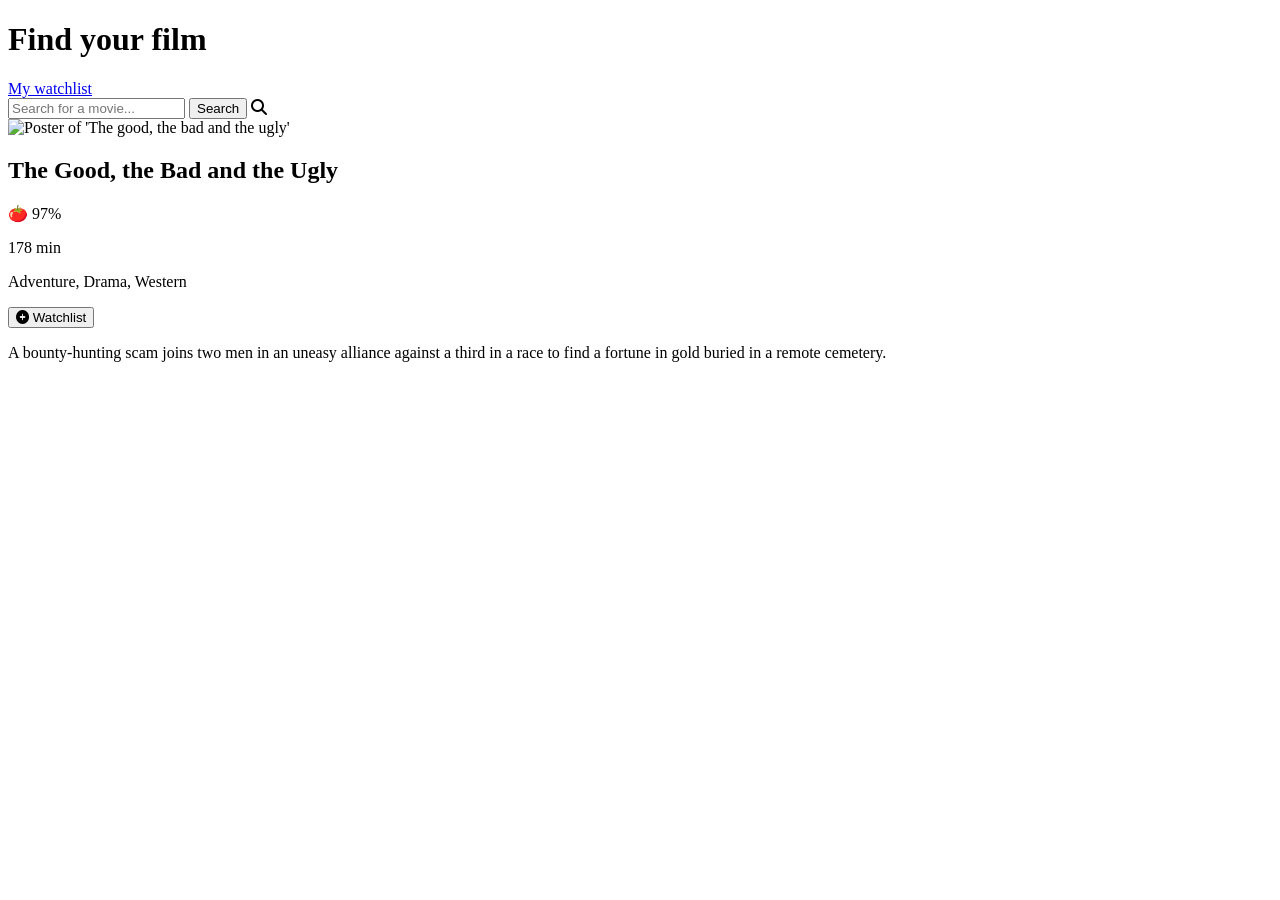
==== index.html @ f2eead35 "html and css built for main page" ====
<!DOCTYPE html>
<html lang="en">
<head>
    <meta charset="UTF-8">
    <meta name="viewport" content="width=device-width, initial-scale=1.0">
    <title>Movie Watchlist</title>
    <link rel="stylesheet" href="styles.css">

    <link rel="stylesheet" href="https://cdnjs.cloudflare.com/ajax/libs/font-awesome/6.5.1/css/all.min.css">

    <link rel="preconnect" href="https://fonts.googleapis.com">
    <link rel="preconnect" href="https://fonts.gstatic.com" crossorigin>
    <link href="https://fonts.googleapis.com/css2?family=Inter:ital,opsz,wght@0,14..32,100..900;1,14..32,100..900&display=swap" rel="stylesheet">
</head>
<body>

    <header class="header">
        <div class="container hero-container">
            <div class="hero-text">
                <h1>Find your film</h1>
                <a href="watchlist.html" class="watchlist-tag">My watchlist</a>
            </div>

            <div class="search-container">
                <input type="text" id="search-input" placeholder="Search for a movie...">
                <button id="search-button">Search</button>
                <i class="fa-solid fa-search"></i>
            </div>
        </div>

    </header>

    <main>
        
        <div class="results-container container">
            <div>
                <!-- <i class="fa-solid fa-film movie-icon"></i>
                <p class="movie-message">Start exploring</p> -->

                <div class="movie-card">

                    <div class="movie-poster">
                        <img src="https://m.media-amazon.com/images/M/MV5BMWM5ZjQxM2YtNDlmYi00ZDNhLWI4MWUtN2VkYjBlMTY1ZTkwXkEyXkFqcGc@._V1_QL75_UX380_CR0,4,380,562_.jpg" 
                        alt="Poster of 'The good, the bad and the ugly'">
                    </div>

                    <div class="movie-text">

                        <div class="title-stars">
                            <h2>The Good, the Bad and the Ugly</h2>
                            <p>🍅 97%</p>
                        </div>

                        <div class="specs">
                            <p>178 min</p>
                            <p>Adventure, Drama, Western</p>
                            <button> <i class="fa-sharp fa-solid fa-circle-plus"></i> Watchlist</button>

                        </div>

                        <div class="description">
                            <p>A bounty-hunting scam joins two men in an uneasy 
                                alliance against a third in a race to find a fortune in gold buried 
                                in a remote cemetery.</p>
                        </div>
                    </div>
                </div>

            </div>
        </div>

    </main>

    <script src="index.js"></script>
</body>
</html>
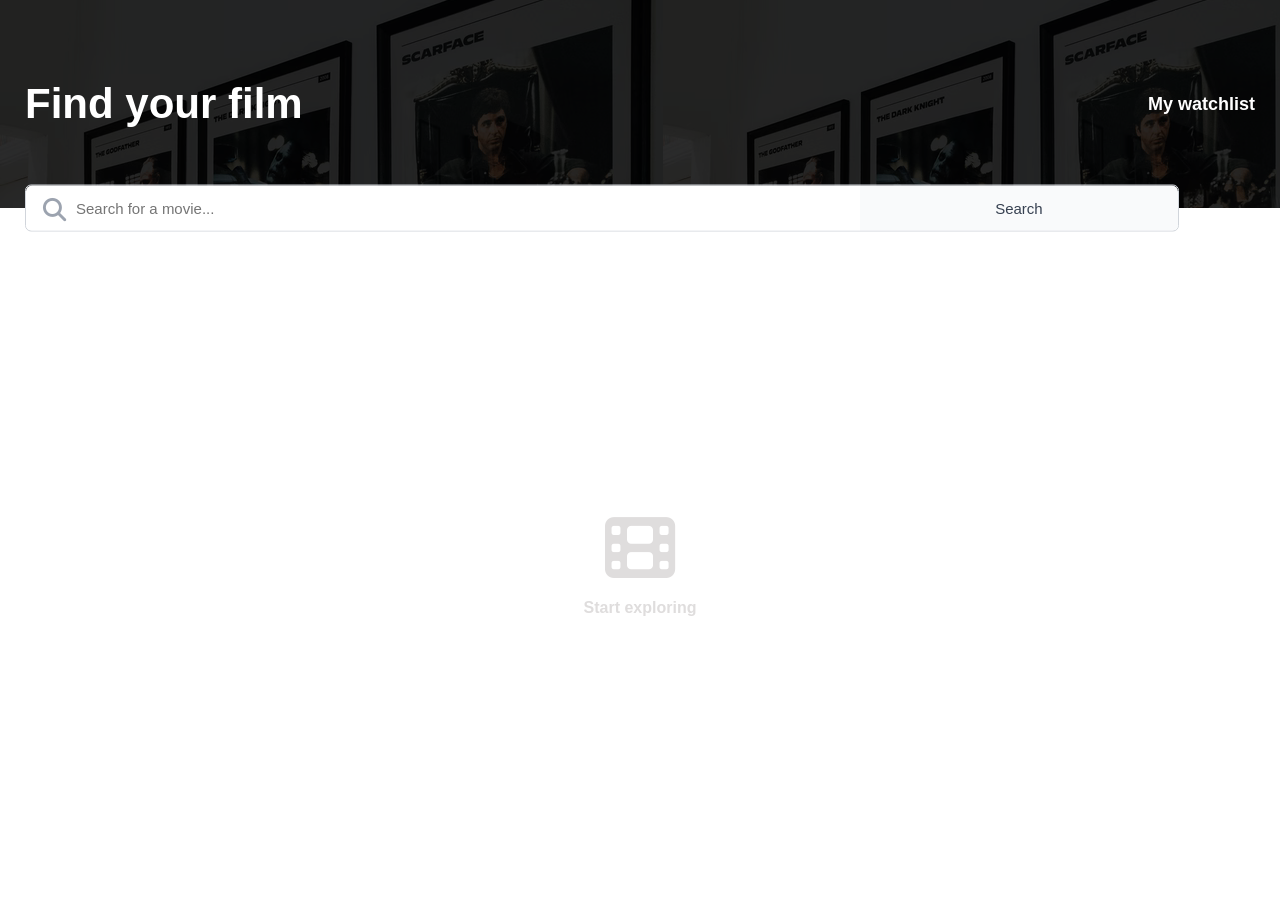
==== commit 6ccabc7f: "rendering of movies working correctly" ====
--- a/index.html
+++ b/index.html
@@ -32,10 +32,13 @@
 
     <main>
         
-        <div class="results-container container">
-            <div>
-                <!-- <i class="fa-solid fa-film movie-icon"></i>
-                <p class="movie-message">Start exploring</p> -->
+        <div class="results-container container empty" >
+            <div id="results-container">
+                <i class="fa-solid fa-film movie-icon"></i>
+                <p class="movie-message">Start exploring</p>
+
+            <!--                
+                EXAMPLE OF HTML THAT IS GENERATED IN JS
 
                 <div class="movie-card">
 
@@ -64,7 +67,7 @@
                                 in a remote cemetery.</p>
                         </div>
                     </div>
-                </div>
+                </div> -->
 
             </div>
         </div>
--- a/styles.css
+++ b/styles.css
@@ -0,0 +1,190 @@
+body {
+    margin: 0;
+    font-family: "Inter", sans-serif;
+}
+
+/* HEADER STYLES */
+.header {
+    width: 100%;
+    padding: 80px 0;
+    background-image: url("./media/banner.png");
+    background-position: 0px -150px;
+    background-color: rgb(46, 46, 46);
+    background-blend-mode: multiply;
+    position: relative;
+}
+
+.container {
+    max-width: 1300px;
+    padding: 0 25px;
+    margin: 0 auto;
+}
+
+.hero-text {
+    display: flex;
+    align-items: center;
+    justify-content: space-between;
+    
+}
+
+h1 {
+    color: white;
+    margin: 0;
+    font-size: 42px;
+    font-weight: 800;
+}
+
+.watchlist-tag {
+    color: white;
+    font-family: "Inter", sans-serif;
+    font-size: 18px;
+    text-decoration: none;
+    font-weight: bold;
+}
+
+
+
+/* SEARCH BAR */
+.search-container{
+    width: 90%;
+    position: absolute;
+    bottom: 0;
+    display: flex;
+    border: 1px solid #D1D5DB;
+    border-radius: 6px;
+    transform: translate(0, 50%);
+}
+
+input, #search-button {
+    font-family: "Inter", sans-serif;
+    font-size: 15px;
+    border: none;
+    font-weight: 500;
+}
+
+input {
+    padding: 14px 50px;
+    width: 70%;
+    border-radius: 6px 0px 0px 6px;
+}
+
+#search-button {
+
+    padding: 10px 20px;
+    background-color: #F9FAFB;
+    color: #374151;
+    cursor: pointer;
+    width: 30%;
+    border-radius: 0px 6px 6px 0px;
+}
+
+.fa-search {
+    font-size: 23px;
+    position: absolute;
+    top: 12px;
+    left: 17px;
+    color: #9CA3AF;
+}
+
+
+
+/* BODY STYLES */
+
+.results-container {
+    display: flex;
+    min-height: calc(100dvh - 290px);
+    text-align: center;
+    padding-top: 60px;
+    justify-content: center;
+}
+
+.empty {
+    
+    align-items: center;
+}
+
+.movie-icon {
+    font-size: 70px;
+    color: #DFDDDD;
+}
+
+.movie-message {
+    color: #DFDDDD;
+    font-weight: bold;
+}
+
+/* MOVIE CARD STYLES */
+
+.movie-card {
+    display: flex;
+    max-width: 500px;
+    gap: 15px;
+    padding: 20px 0px;
+    border-bottom: 1.5px solid #E5E7EB;
+}
+
+.movie-text {
+    display: flex;
+    flex-direction: column;
+    text-align: left;
+}
+
+.title-stars {
+    display: flex;
+    gap: 20px;
+    align-items: center;
+}
+
+.title-stars h2 {
+    font-size: 18px;
+    font-weight: 500;
+}
+
+.title-stars p {
+    font-size: 12px;
+}
+
+.title-stars * {
+    margin-bottom: 0px;
+}
+
+.specs {
+    display: flex;
+    gap: 19px;
+}
+
+.specs * {
+    margin-bottom: 8px;
+}
+
+.specs p {
+    font-size: 12px;
+}
+
+.specs button {
+    font-family: "Inter", sans-serif;
+    font-size: 12px;
+    padding: 0px 0px;
+    margin-top: 12px;
+    border: none;
+    background-color: white;
+    cursor: pointer;
+}
+
+.movie-poster img{
+    width: 110px;
+}
+
+.description {
+    color: #6B7280;
+    font-size: 14px;
+}
+
+.description p {
+    margin-top: 0px;
+    display: -webkit-box;
+    -webkit-line-clamp: 4; /* Número máximo de líneas antes de cortar */
+    -webkit-box-orient: vertical;
+    overflow: hidden;
+    text-overflow: ellipsis;
+}
